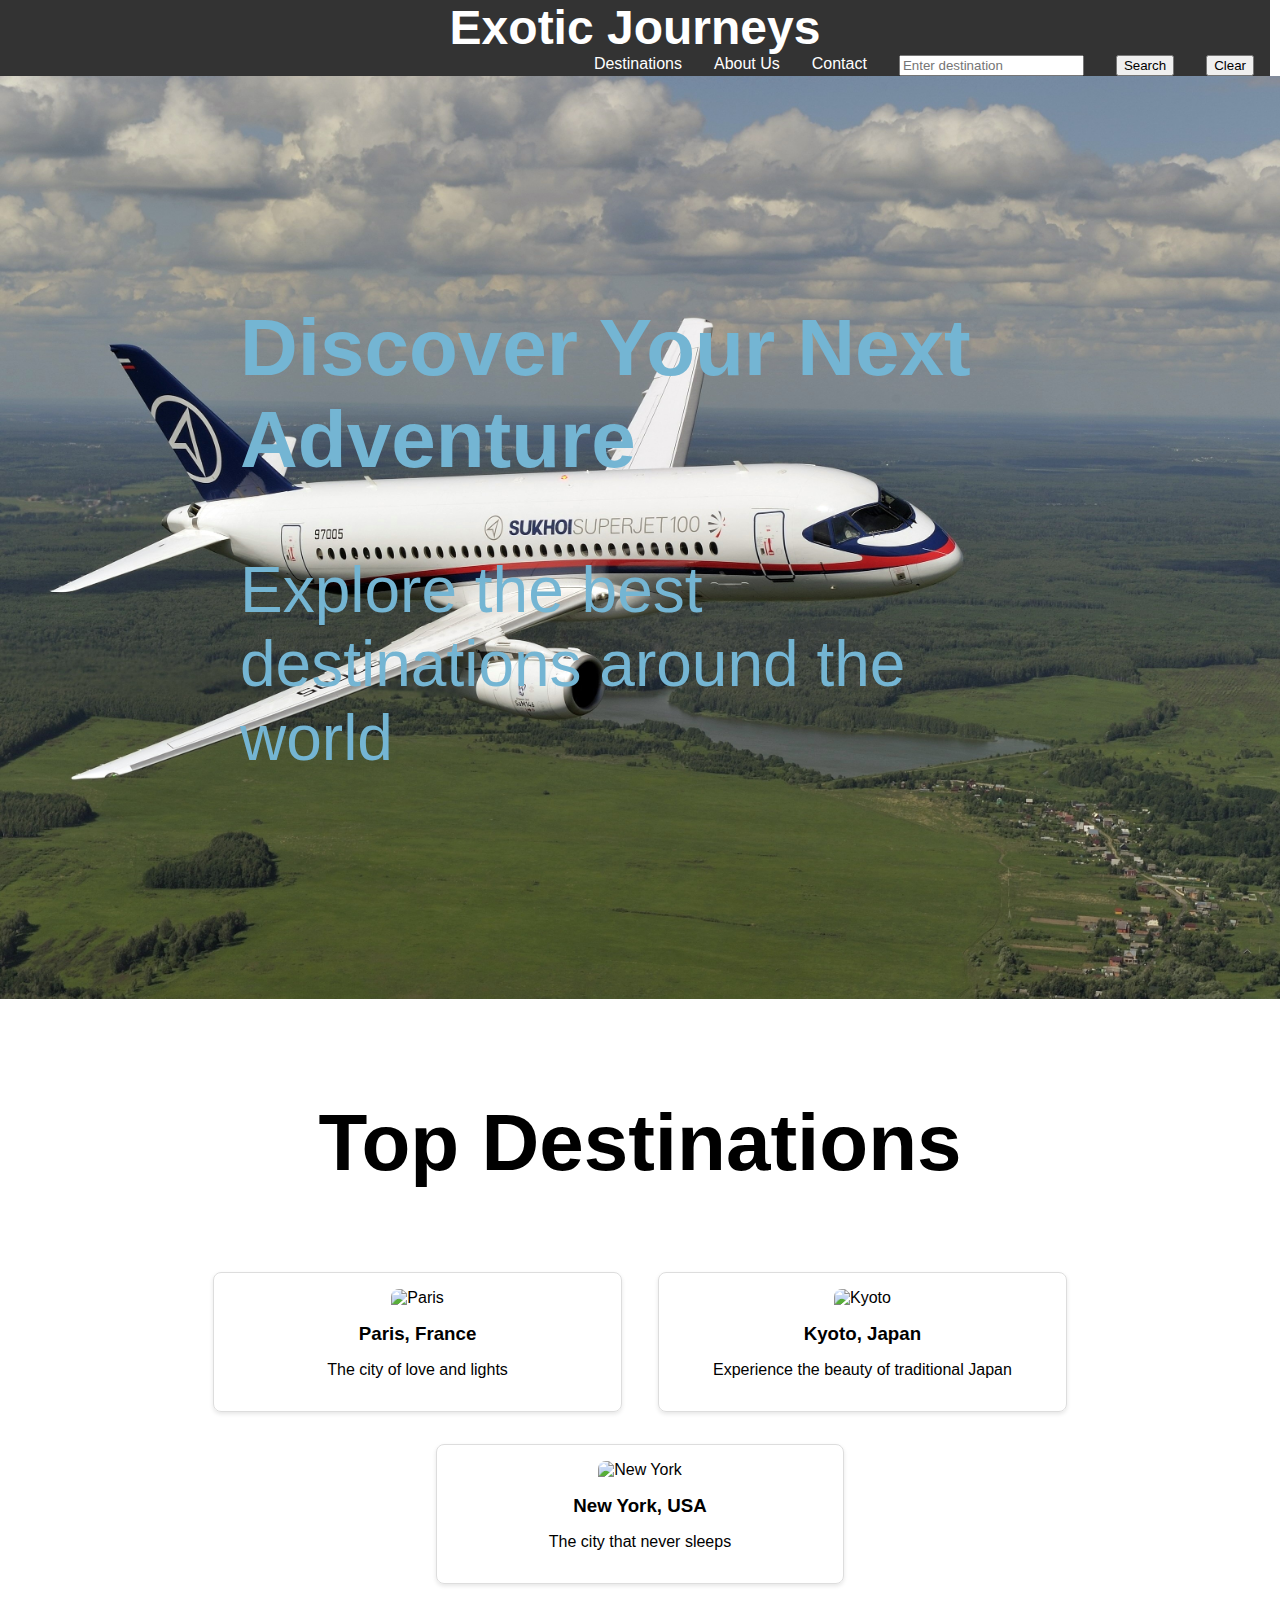
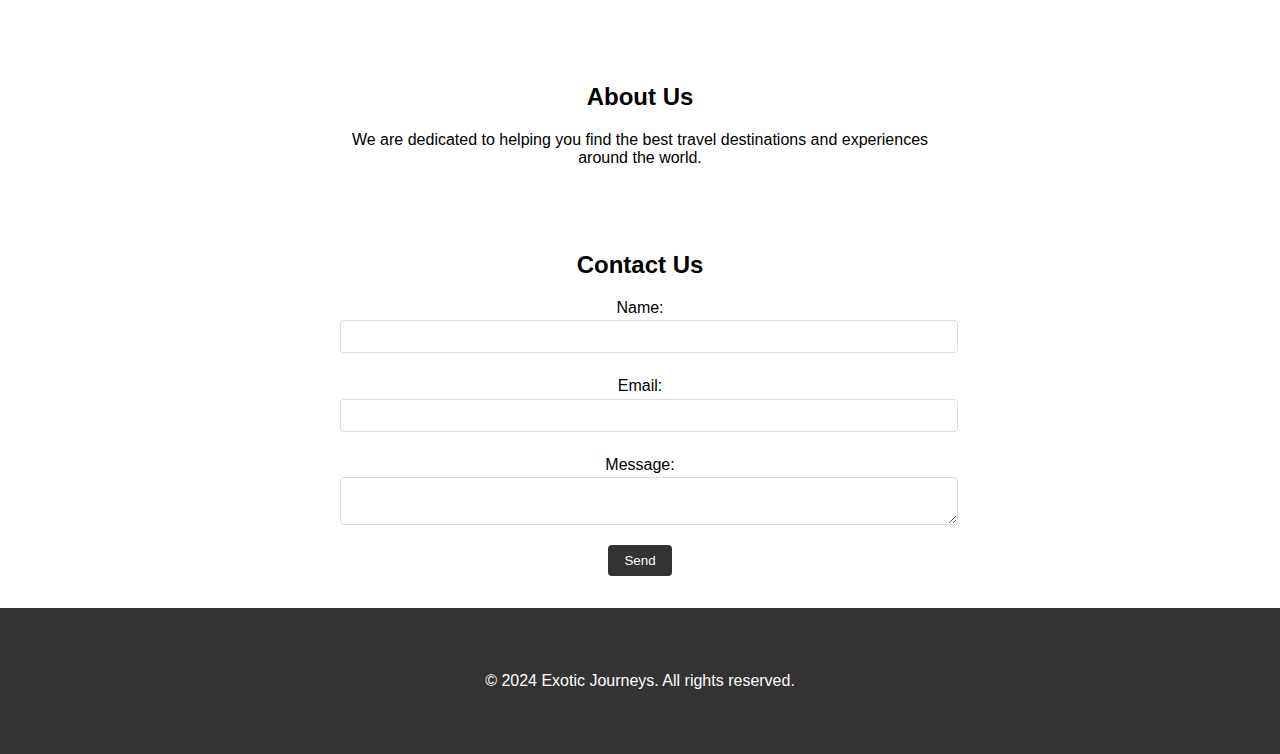
==== travelRecommendation/index.html @ 983b93eb "message" ====
<!DOCTYPE html>
<html lang="en">
<head>
    <meta charset="UTF-8">
    <meta name="viewport" content="width=device-width, initial-scale=1.0">
    <title>Travel Recommendations</title>
    <link rel="stylesheet" href="styles.css">
</head>
<body>
    <header>
        <h1>Exotic Journeys</h1>
        <nav>
            <ul>
                <li><a href="#destinations">Destinations</a></li>
                <li><a href="#about">About Us</a></li>
                <li><a href="#contact">Contact</a></li>
                <li><input type="text" id="searchInput" placeholder="Enter destination">
                <li><button id="searchButton">Search</button></li>
                <li><button id="clearButton">Clear</button></li>
            </ul>
        </nav>
    </header>
    <main>
        <section id="hero">
            <h2>Discover Your Next Adventure</h2>
            <p>Explore the best destinations around the world</p>
        </section>
        <section id="destinations">
            <h2>Top Destinations</h2>
            <div class="card">
                <img src="paris.jpg" alt="Paris">
                <h3>Paris, France</h3>
                <p>The city of love and lights</p>
            </div>
            <div class="card">
                <img src="kyoto.jpg" alt="Kyoto">
                <h3>Kyoto, Japan</h3>
                <p>Experience the beauty of traditional Japan</p>
            </div>
            <div class="card">
                <img src="new_york.jpg" alt="New York">
                <h3>New York, USA</h3>
                <p>The city that never sleeps</p>
            </div>
        </section>
        <section id="about">
            <h2>About Us</h2>
            <p>We are dedicated to helping you find the best travel destinations and experiences around the world.</p>
        </section>
        <section id="contact">
            <h2>Contact Us</h2>
            <form>
                <label for="name">Name:</label>
                <input type="text" id="name" name="name" required>
                
                <label for="email">Email:</label>
                <input type="email" id="email" name="email" required>
                
                <label for="message">Message:</label>
                <textarea id="message" name="message" required></textarea>
                
                <button type="submit">Send</button>
            </form>
        </section>
    </main>
    <footer>
        <p>&copy; 2024 Exotic Journeys. All rights reserved.</p>
    </footer>
</body>
</html>
---- travelRecommendation/styles.css ----
body {
    font-family: Arial, sans-serif;
    margin: 0;
    padding: 0;
    box-sizing: border-box;
}

header {
    background-color: #333;
    color: #fff;
    padding: 0rem;
    text-align: center;
    margin-right: 10px;
}

header h1 {
    margin: 0;
    font-size: 3rem;
}

nav ul {
    list-style-type: none;
    padding: 0;
    margin: 0;
    display: flex;
    justify-content: right;
}

nav ul li {
    margin: 0 1rem;
}

nav ul li a {
    color: #fff;
    text-decoration: none;
}

#hero {
    background-image: url('hero.jpg');
    background-size: cover;
    background-position: right;
    color: #74b5d3;
    text-align: top;
    padding: 10rem 15rem;
}

#hero h2 {
    font-size: 5rem;
    margin: top;
}

#hero p {
    color: #74b5d3;
    padding: bottom;
    font-size: 4rem;
    gap: calc(20px + 10%);
}

#destinations {
    padding: 2rem 1rem;
    text-align: center;
}

#destinations h2 {
    font-size: 5rem;
}

.card {
    display: inline-block;
    width: 30%;
    margin: 1rem;
    padding: 1rem;
    border: 1px solid #ddd;
    border-radius: 8px;
    box-shadow: 0 2px 4px rgba(0, 0, 0, 0.1);
}

.card img {
    width: 100%;
    border-radius: 8px 8px 0 0;
}

.card h3 {
    margin: 1rem 0 0.5rem;
}

#about, #contact {
    padding: 2rem 1rem;
    text-align: center;
}

#about p, #contact form {
    max-width: 600px;
    margin: auto;
}

#contact form label {
    display: block;
    margin: 0.5rem 0 0.2rem;
}

#contact form input, #contact form textarea {
    width: 100%;
    padding: 0.5rem;
    margin-bottom: 1rem;
    border: 1px solid #ddd;
    border-radius: 4px;
}

#contact form button {
    padding: 0.5rem 1rem;
    background-color: #333;
    color: #fff;
    border: none;
    border-radius: 4px;
    cursor: pointer;
}

#contact form button:hover {
    background-color: #555;
}

footer {
    background-color: #333;
    color: #fff;
    text-align: center;
    padding: 3rem;
}
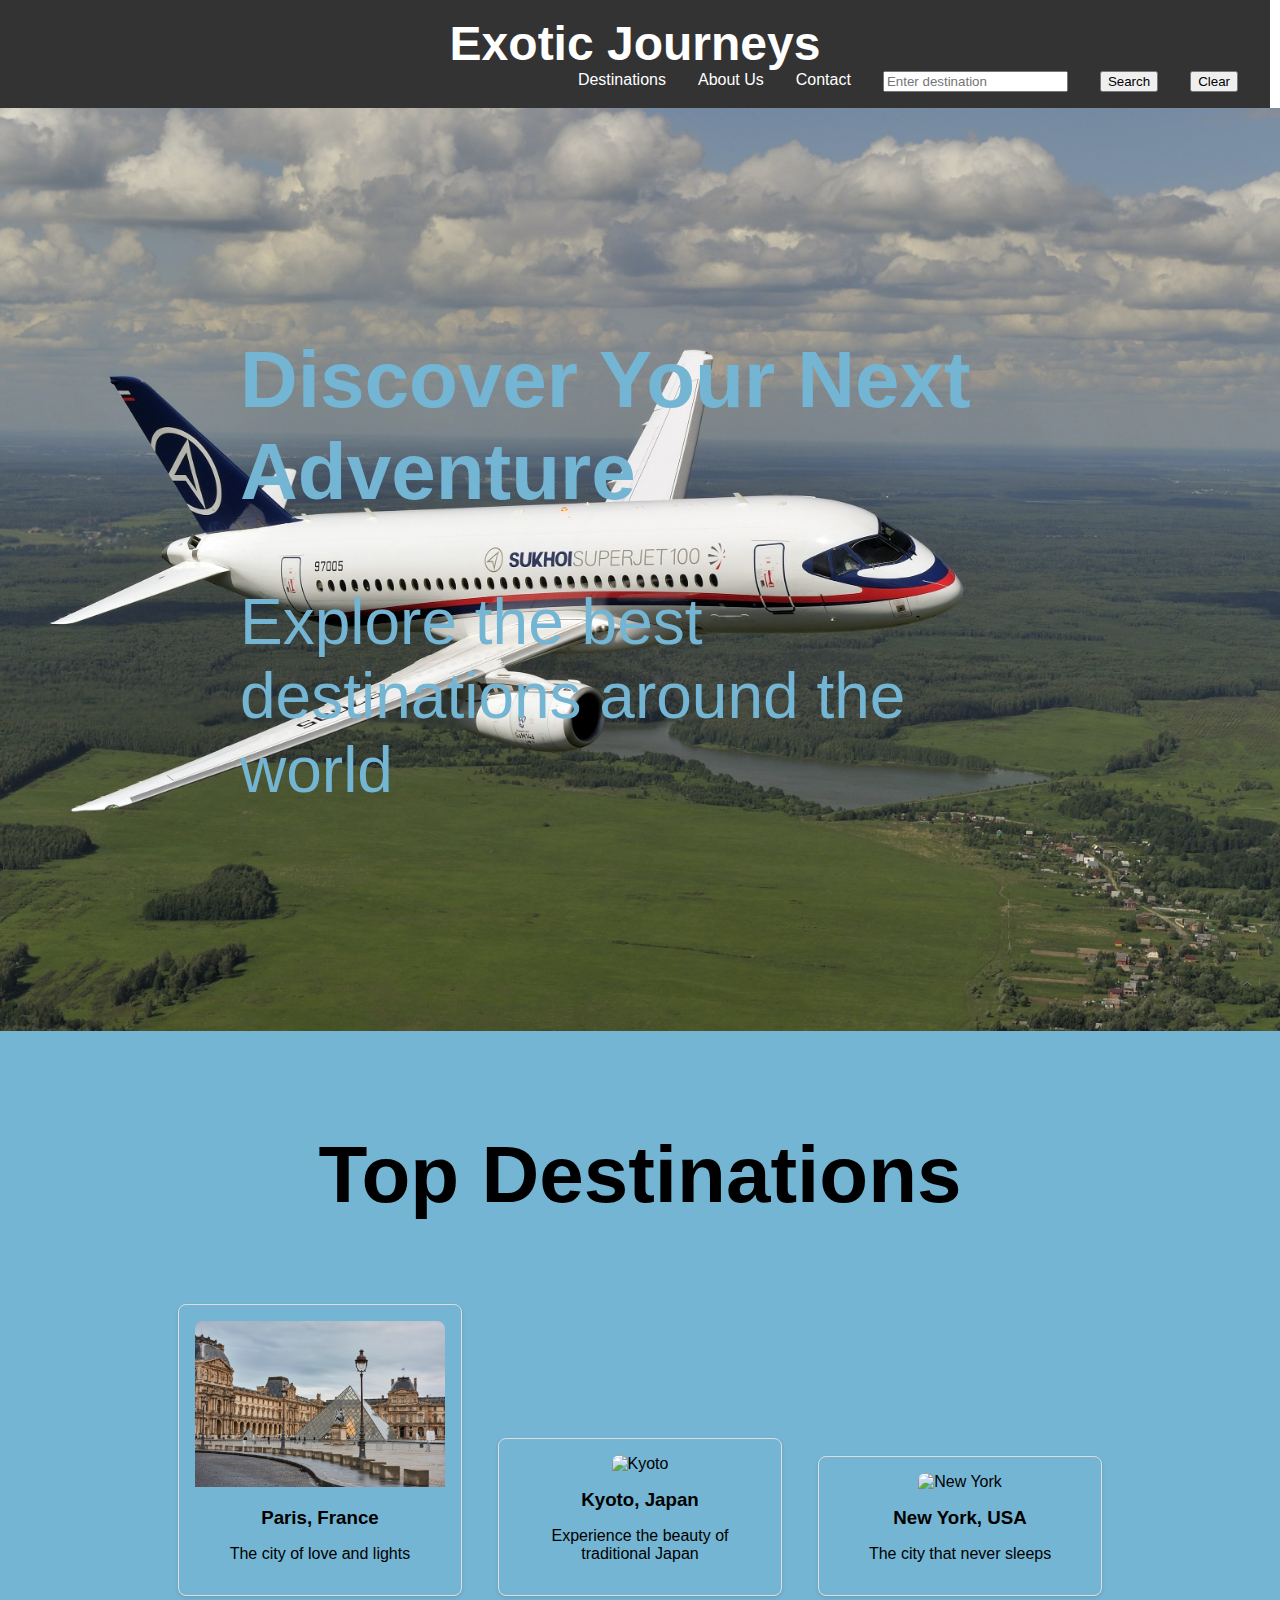
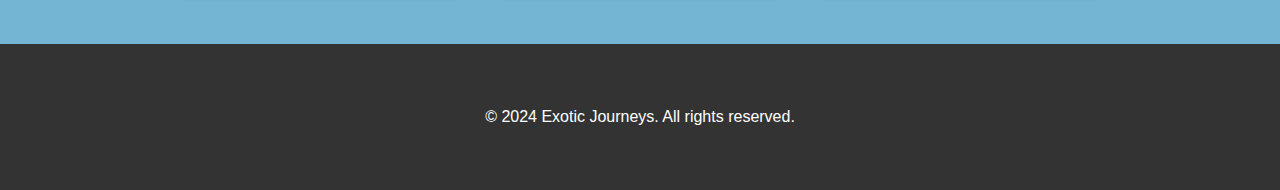
==== commit abdd5cae: "message" ====
--- a/travelRecommendation/index.html
+++ b/travelRecommendation/index.html
@@ -43,25 +43,6 @@
                 <p>The city that never sleeps</p>
             </div>
         </section>
-        <section id="about">
-            <h2>About Us</h2>
-            <p>We are dedicated to helping you find the best travel destinations and experiences around the world.</p>
-        </section>
-        <section id="contact">
-            <h2>Contact Us</h2>
-            <form>
-                <label for="name">Name:</label>
-                <input type="text" id="name" name="name" required>
-                
-                <label for="email">Email:</label>
-                <input type="email" id="email" name="email" required>
-                
-                <label for="message">Message:</label>
-                <textarea id="message" name="message" required></textarea>
-                
-                <button type="submit">Send</button>
-            </form>
-        </section>
     </main>
     <footer>
         <p>&copy; 2024 Exotic Journeys. All rights reserved.</p>
--- a/travelRecommendation/styles.css
+++ b/travelRecommendation/styles.css
@@ -8,7 +8,7 @@
 header {
     background-color: #333;
     color: #fff;
-    padding: 0rem;
+    padding: 1rem;
     text-align: center;
     margin-right: 10px;
 }
@@ -57,6 +57,7 @@
 }
 
 #destinations {
+    background-color: #74b5d3;
     padding: 2rem 1rem;
     text-align: center;
 }
@@ -67,7 +68,7 @@
 
 .card {
     display: inline-block;
-    width: 30%;
+    width: 20%;
     margin: 1rem;
     padding: 1rem;
     border: 1px solid #ddd;
@@ -85,6 +86,7 @@
 }
 
 #about, #contact {
+    background-color: #74b5d3;
     padding: 2rem 1rem;
     text-align: center;
 }
